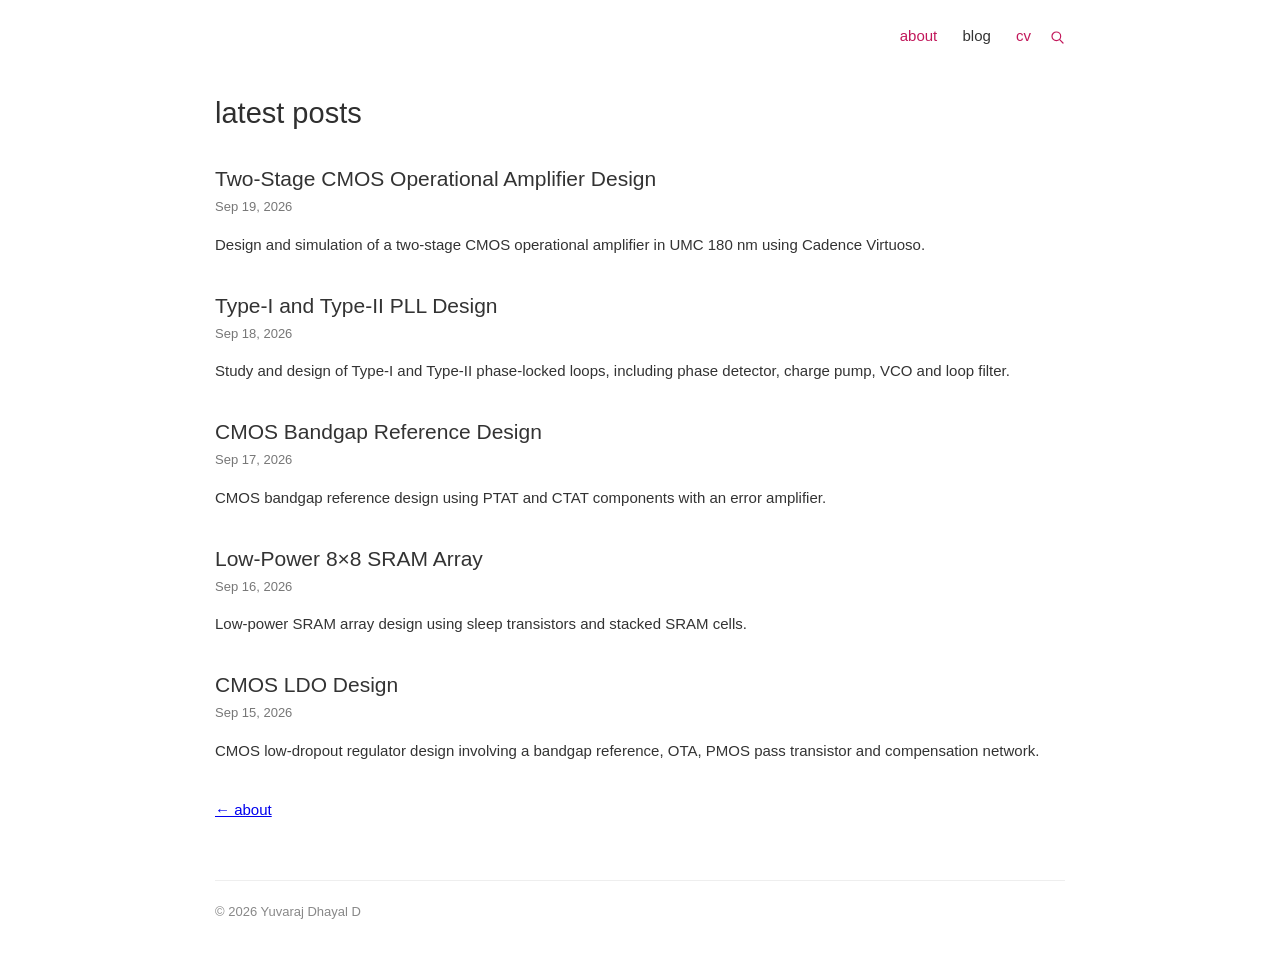
==== blog.html @ 337608b7 "Add files via upload" ====
<!doctype html>
<html lang="en">
<head>
<meta charset="UTF-8">
<meta name="viewport" content="width=device-width,initial-scale=1">
<title>Blog — Yuvaraj Dhayal D</title>
<link rel="stylesheet" href="style.css">
<style>*{box-sizing:border-box}
html{
  font-size:16px;
  -webkit-font-smoothing:antialiased;
  text-rendering:optimizeLegibility;
}
body{
  margin:0;
  padding:0;
  background:#fff;
  color:#333;
  font-family:"Helvetica Neue",Helvetica,Arial,sans-serif;
  font-size:15px;
  line-height:1.65;
  font-weight:400;
}
.site-header,main,footer{
  width:850px;
  max-width:calc(100% - 50px);
  margin-left:auto;
  margin-right:auto;
}
.site-header{padding-top:24px}
nav{text-align:right}
nav a{
  color:#c2185b;
  text-decoration:none;
  margin-left:21px;
  font-size:15px;
  font-weight:400;
}
nav a:hover{text-decoration:underline}
nav a.active{color:#333}
main{margin-top:46px;margin-bottom:58px}
.intro{
  display:grid;
  grid-template-columns:minmax(0,1fr) 220px;
  gap:52px;
  align-items:start;
}
h1{
  margin:0 0 3px;
  color:#2f2f2f;
  font-size:29px;
  line-height:1.25;
  font-weight:400;
  letter-spacing:0;
}
.title{
  margin:0 0 23px;
  color:#444;
  font-size:17px;
  line-height:1.45;
  font-weight:400;
}
.intro p{margin:0 0 15px}
.profile-photo{
  display:block;
  width:220px;
  height:220px;
  object-fit:cover;
  border-radius:2px;
}
.affiliation{
  margin:12px 0 0;
  color:#444;
  font-size:14px;
  line-height:1.5;
  font-weight:400;
}
.affiliation strong{color:#333;font-weight:400}
.section-title{
  margin:47px 0 15px;
  color:#333;
  font-size:23px;
  line-height:1.3;
  font-weight:400;
}
.posts{margin-top:0}
.post{
  display:block;
  margin-bottom:6px;
  font-size:15px;
  line-height:1.55;
  font-weight:400;
}
.post time{color:#555;font-weight:400}
.post time::after{content:"  |  "}
.post a{
  color:#c2185b;
  text-decoration:none;
  font-weight:400;
}
.post a:hover{text-decoration:underline}
.contact p{margin-bottom:14px}
.contact a{
  color:#c2185b;
  text-decoration:none;
  margin-right:15px;
  font-weight:400;
}
.contact a:hover{text-decoration:underline}
footer{
  padding:20px 0 30px;
  border-top:1px solid #eee;
  color:#888;
  font-size:13px;
  font-weight:400;
}
article{margin:34px 0}
article h2{
  font-size:21px;
  line-height:1.35;
  font-weight:400;
  color:#333;
  margin:0 0 3px;
}
article .date{font-size:13px;color:#777;margin-bottom:12px}
article a{color:#c2185b}
@media(max-width:720px){
 .site-header,main,footer{max-width:calc(100% - 32px)}
 .intro{grid-template-columns:1fr;gap:22px}
 .profile-photo{width:200px;height:200px}
 h1{font-size:28px}
 .post{display:block;margin-bottom:12px}
}
</style>
</head>
<body>
<header class="site-header"><nav>
<a href="./index.html">about</a>
<a class="active" href="./blog.html">blog</a>
<a href="./Yuvaraj_Dhayal_Resume.pdf" target="_blank">cv</a><a class="search-icon" href="search.html" aria-label="Search" title="Search">
<svg viewBox="0 0 24 24" fill="none" stroke="currentColor" stroke-width="1.8" stroke-linecap="round">
<circle cx="11" cy="11" r="6.5"></circle><path d="M16 16l5 5"></path>
</svg>
</a>
</nav></header>
<main>
<h1>latest posts</h1>
<article id="opamp"><h2>Two-Stage CMOS Operational Amplifier Design</h2><div class="date">Sep 19, 2026</div><p>Design and simulation of a two-stage CMOS operational amplifier in UMC 180 nm using Cadence Virtuoso.</p></article>
<article id="pll"><h2>Type-I and Type-II PLL Design</h2><div class="date">Sep 18, 2026</div><p>Study and design of Type-I and Type-II phase-locked loops, including phase detector, charge pump, VCO and loop filter.</p></article>
<article id="bgr"><h2>CMOS Bandgap Reference Design</h2><div class="date">Sep 17, 2026</div><p>CMOS bandgap reference design using PTAT and CTAT components with an error amplifier.</p></article>
<article id="sram"><h2>Low-Power 8×8 SRAM Array</h2><div class="date">Sep 16, 2026</div><p>Low-power SRAM array design using sleep transistors and stacked SRAM cells.</p></article>
<article id="ldo"><h2>CMOS LDO Design</h2><div class="date">Sep 15, 2026</div><p>CMOS low-dropout regulator design involving a bandgap reference, OTA, PMOS pass transistor and compensation network.</p></article>
<p><a href="./index.html">← about</a></p>
</main>
<footer>© 2026 Yuvaraj Dhayal D</footer>
</body>
</html>
---- style.css ----
*{box-sizing:border-box}
html{
  font-size:16px;
  -webkit-font-smoothing:antialiased;
  text-rendering:optimizeLegibility;
}
body{
  margin:0;
  padding:0;
  background:#fff;
  color:#333;
  font-family:"Helvetica Neue",Helvetica,Arial,sans-serif;
  font-size:15px;
  line-height:1.65;
  font-weight:400;
}
.site-header,main,footer{
  width:850px;
  max-width:calc(100% - 50px);
  margin-left:auto;
  margin-right:auto;
}
.site-header{padding-top:24px}
nav{text-align:right}
nav a{
  color:#c2185b;
  text-decoration:none;
  margin-left:21px;
  font-size:15px;
  font-weight:400;
}
nav a:hover{text-decoration:underline}
nav a.active{color:#333}
main{margin-top:46px;margin-bottom:58px}
.intro{
  display:grid;
  grid-template-columns:minmax(0,1fr) 220px;
  gap:52px;
  align-items:start;
}
h1{
  margin:0 0 3px;
  color:#2f2f2f;
  font-size:29px;
  line-height:1.25;
  font-weight:400;
  letter-spacing:0;
}
.title{
  margin:0 0 23px;
  color:#444;
  font-size:17px;
  line-height:1.45;
  font-weight:400;
}
.intro p{margin:0 0 15px}
.profile-photo{
  display:block;
  width:220px;
  height:220px;
  object-fit:cover;
  border-radius:2px;
}
.affiliation{
  margin:12px 0 0;
  color:#444;
  font-size:14px;
  line-height:1.5;
  font-weight:400;
}
.affiliation strong{color:#333;font-weight:400}
.section-title{
  margin:47px 0 15px;
  color:#333;
  font-size:23px;
  line-height:1.3;
  font-weight:400;
}
.posts{margin-top:0}
.post{
  display:block;
  margin-bottom:6px;
  font-size:15px;
  line-height:1.55;
  font-weight:400;
}
.post time{color:#555;font-weight:400}
.post time::after{content:"  |  "}
.post a{
  color:#c2185b;
  text-decoration:none;
  font-weight:400;
}
.post a:hover{text-decoration:underline}
.contact p{margin-bottom:14px}
.contact a{
  color:#c2185b;
  text-decoration:none;
  margin-right:15px;
  font-weight:400;
}
.contact a:hover{text-decoration:underline}
footer{
  padding:20px 0 30px;
  border-top:1px solid #eee;
  color:#888;
  font-size:13px;
  font-weight:400;
}
article{margin:34px 0}
article h2{
  font-size:21px;
  line-height:1.35;
  font-weight:400;
  color:#333;
  margin:0 0 3px;
}
article .date{font-size:13px;color:#777;margin-bottom:12px}
article a{color:#c2185b}
@media(max-width:720px){
 .site-header,main,footer{max-width:calc(100% - 32px)}
 .intro{grid-template-columns:1fr;gap:22px}
 .profile-photo{width:200px;height:200px}
 h1{font-size:28px}
 .post{display:block;margin-bottom:12px}
}

.search-wrap{display:inline-block;margin-left:18px;position:relative;vertical-align:middle}
.search-button{
  border:0;background:none;padding:0;cursor:pointer;color:#c2185b;
  width:18px;height:18px;display:inline-flex;align-items:center;justify-content:center;
}
.search-button svg{width:16px;height:16px;stroke:currentColor}
.search-box{
  display:none;position:absolute;right:0;top:28px;width:230px;
  background:#fff;border:1px solid #ddd;padding:8px;z-index:20;
}
.search-box.open{display:flex;gap:6px}
.search-box input{
  width:100%;border:1px solid #ccc;padding:6px 8px;
  font:400 14px "Helvetica Neue",Helvetica,Arial,sans-serif;outline:none;
}
.search-box input:focus{border-color:#c2185b}
.search-result{
  margin-top:8px;font-size:13px;line-height:1.4;
}
.search-result a{color:#c2185b;text-decoration:none}
.search-result a:hover{text-decoration:underline}

.search-icon{
  display:inline-flex;
  vertical-align:middle;
  margin-left:18px;
  color:#c2185b;
  text-decoration:none;
}
.search-icon svg{width:16px;height:16px}
.search-page h1{font-weight:400}
.search-form{display:flex;gap:8px;margin:22px 0 28px}
.search-form input{
  flex:1;max-width:520px;padding:9px 11px;border:1px solid #ccc;
  font:400 15px "Helvetica Neue",Helvetica,Arial,sans-serif;outline:none;
}
.search-form input:focus{border-color:#c2185b}
.search-form button{
  padding:9px 15px;border:0;background:#c2185b;color:#fff;
  font:400 15px "Helvetica Neue",Helvetica,Arial,sans-serif;cursor:pointer
}
.search-results{max-width:720px}
.search-item{margin:0 0 18px}
.search-item a{color:#c2185b;text-decoration:none;font-size:16px}
.search-item a:hover{text-decoration:underline}
.search-item p{margin:3px 0 0;color:#666;font-size:14px}
.search-empty{color:#777}
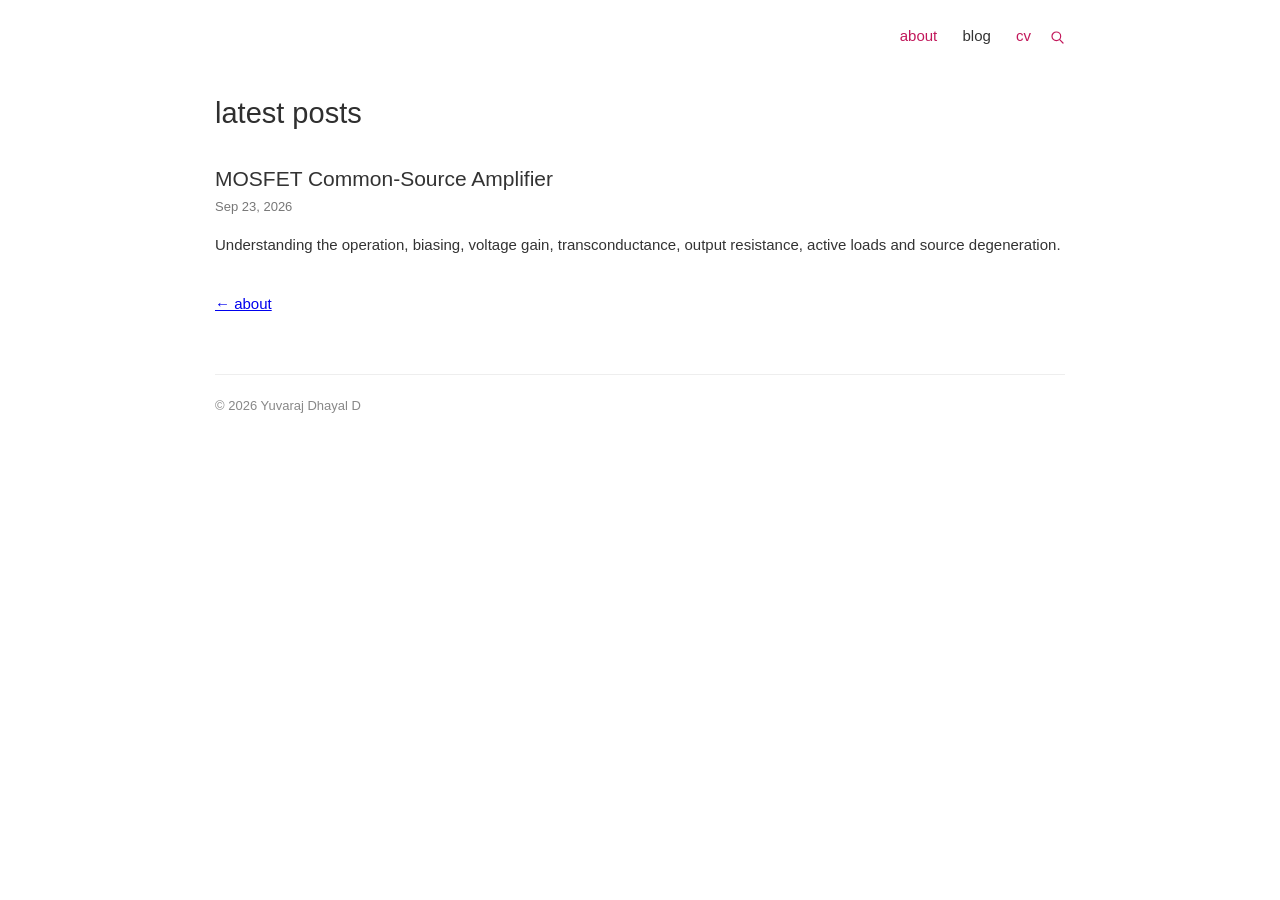
==== commit a1f203ae: "Add article on MOSFET Common-Source Amplifier Added a new article about MOSFET Common-Source Amplifi" ====
--- a/blog.html
+++ b/blog.html
@@ -145,11 +145,14 @@
 </nav></header>
 <main>
 <h1>latest posts</h1>
-<article id="opamp"><h2>Two-Stage CMOS Operational Amplifier Design</h2><div class="date">Sep 19, 2026</div><p>Design and simulation of a two-stage CMOS operational amplifier in UMC 180 nm using Cadence Virtuoso.</p></article>
-<article id="pll"><h2>Type-I and Type-II PLL Design</h2><div class="date">Sep 18, 2026</div><p>Study and design of Type-I and Type-II phase-locked loops, including phase detector, charge pump, VCO and loop filter.</p></article>
-<article id="bgr"><h2>CMOS Bandgap Reference Design</h2><div class="date">Sep 17, 2026</div><p>CMOS bandgap reference design using PTAT and CTAT components with an error amplifier.</p></article>
-<article id="sram"><h2>Low-Power 8×8 SRAM Array</h2><div class="date">Sep 16, 2026</div><p>Low-power SRAM array design using sleep transistors and stacked SRAM cells.</p></article>
-<article id="ldo"><h2>CMOS LDO Design</h2><div class="date">Sep 15, 2026</div><p>CMOS low-dropout regulator design involving a bandgap reference, OTA, PMOS pass transistor and compensation network.</p></article>
+<article id="cs">
+  <h2>MOSFET Common-Source Amplifier</h2>
+  <div class="date">Sep 23, 2026</div>
+  <p>
+    Understanding the operation, biasing, voltage gain,
+    transconductance, output resistance, active loads and source degeneration.
+  </p>
+</article>
 <p><a href="./index.html">← about</a></p>
 </main>
 <footer>© 2026 Yuvaraj Dhayal D</footer>
--- a/style.css
+++ b/style.css
@@ -1,174 +1,522 @@
-*{box-sizing:border-box}
-html{
-  font-size:16px;
-  -webkit-font-smoothing:antialiased;
-  text-rendering:optimizeLegibility;
-}
-body{
-  margin:0;
-  padding:0;
-  background:#fff;
-  color:#333;
-  font-family:"Helvetica Neue",Helvetica,Arial,sans-serif;
-  font-size:15px;
-  line-height:1.65;
-  font-weight:400;
-}
-.site-header,main,footer{
-  width:850px;
-  max-width:calc(100% - 50px);
-  margin-left:auto;
-  margin-right:auto;
-}
-.site-header{padding-top:24px}
-nav{text-align:right}
-nav a{
-  color:#c2185b;
-  text-decoration:none;
-  margin-left:21px;
-  font-size:15px;
-  font-weight:400;
-}
-nav a:hover{text-decoration:underline}
-nav a.active{color:#333}
-main{margin-top:46px;margin-bottom:58px}
-.intro{
-  display:grid;
-  grid-template-columns:minmax(0,1fr) 220px;
-  gap:52px;
-  align-items:start;
-}
-h1{
-  margin:0 0 3px;
-  color:#2f2f2f;
-  font-size:29px;
-  line-height:1.25;
-  font-weight:400;
-  letter-spacing:0;
-}
-.title{
-  margin:0 0 23px;
-  color:#444;
-  font-size:17px;
-  line-height:1.45;
-  font-weight:400;
-}
-.intro p{margin:0 0 15px}
-.profile-photo{
-  display:block;
-  width:220px;
-  height:220px;
-  object-fit:cover;
-  border-radius:2px;
-}
-.affiliation{
-  margin:12px 0 0;
-  color:#444;
-  font-size:14px;
-  line-height:1.5;
-  font-weight:400;
-}
-.affiliation strong{color:#333;font-weight:400}
-.section-title{
-  margin:47px 0 15px;
-  color:#333;
-  font-size:23px;
-  line-height:1.3;
-  font-weight:400;
-}
-.posts{margin-top:0}
-.post{
-  display:block;
-  margin-bottom:6px;
-  font-size:15px;
-  line-height:1.55;
-  font-weight:400;
-}
-.post time{color:#555;font-weight:400}
-.post time::after{content:"  |  "}
-.post a{
-  color:#c2185b;
-  text-decoration:none;
-  font-weight:400;
-}
-.post a:hover{text-decoration:underline}
-.contact p{margin-bottom:14px}
-.contact a{
-  color:#c2185b;
-  text-decoration:none;
-  margin-right:15px;
-  font-weight:400;
-}
-.contact a:hover{text-decoration:underline}
-footer{
-  padding:20px 0 30px;
-  border-top:1px solid #eee;
-  color:#888;
-  font-size:13px;
-  font-weight:400;
-}
-article{margin:34px 0}
-article h2{
-  font-size:21px;
-  line-height:1.35;
-  font-weight:400;
-  color:#333;
-  margin:0 0 3px;
-}
-article .date{font-size:13px;color:#777;margin-bottom:12px}
-article a{color:#c2185b}
-@media(max-width:720px){
- .site-header,main,footer{max-width:calc(100% - 32px)}
- .intro{grid-template-columns:1fr;gap:22px}
- .profile-photo{width:200px;height:200px}
- h1{font-size:28px}
- .post{display:block;margin-bottom:12px}
-}
-
-.search-wrap{display:inline-block;margin-left:18px;position:relative;vertical-align:middle}
-.search-button{
-  border:0;background:none;padding:0;cursor:pointer;color:#c2185b;
-  width:18px;height:18px;display:inline-flex;align-items:center;justify-content:center;
-}
-.search-button svg{width:16px;height:16px;stroke:currentColor}
-.search-box{
-  display:none;position:absolute;right:0;top:28px;width:230px;
-  background:#fff;border:1px solid #ddd;padding:8px;z-index:20;
-}
-.search-box.open{display:flex;gap:6px}
-.search-box input{
-  width:100%;border:1px solid #ccc;padding:6px 8px;
-  font:400 14px "Helvetica Neue",Helvetica,Arial,sans-serif;outline:none;
-}
-.search-box input:focus{border-color:#c2185b}
-.search-result{
-  margin-top:8px;font-size:13px;line-height:1.4;
-}
-.search-result a{color:#c2185b;text-decoration:none}
-.search-result a:hover{text-decoration:underline}
-
-.search-icon{
-  display:inline-flex;
-  vertical-align:middle;
-  margin-left:18px;
-  color:#c2185b;
-  text-decoration:none;
-}
-.search-icon svg{width:16px;height:16px}
-.search-page h1{font-weight:400}
-.search-form{display:flex;gap:8px;margin:22px 0 28px}
-.search-form input{
-  flex:1;max-width:520px;padding:9px 11px;border:1px solid #ccc;
-  font:400 15px "Helvetica Neue",Helvetica,Arial,sans-serif;outline:none;
-}
-.search-form input:focus{border-color:#c2185b}
-.search-form button{
-  padding:9px 15px;border:0;background:#c2185b;color:#fff;
-  font:400 15px "Helvetica Neue",Helvetica,Arial,sans-serif;cursor:pointer
-}
-.search-results{max-width:720px}
-.search-item{margin:0 0 18px}
-.search-item a{color:#c2185b;text-decoration:none;font-size:16px}
-.search-item a:hover{text-decoration:underline}
-.search-item p{margin:3px 0 0;color:#666;font-size:14px}
-.search-empty{color:#777}
+* {
+  box-sizing: border-box;
+}
+
+html {
+  font-size: 16px;
+  -webkit-font-smoothing: antialiased;
+  text-rendering: optimizeLegibility;
+}
+
+body {
+  margin: 0;
+  padding: 0;
+  background: #fff;
+  color: #333;
+  font-family: "Helvetica Neue", Helvetica, Arial, sans-serif;
+  font-size: 15px;
+  line-height: 1.65;
+  font-weight: 400;
+  overflow-x: hidden;
+}
+
+/* =========================
+   MAIN PAGE WIDTH
+   ========================= */
+
+.site-header,
+main,
+footer {
+  width: 850px;
+  max-width: calc(100% - 50px);
+  margin-left: auto;
+  margin-right: auto;
+}
+
+/* =========================
+   HEADER / NAVIGATION
+   ========================= */
+
+.site-header {
+  padding-top: 24px;
+}
+
+nav {
+  text-align: right;
+}
+
+nav a {
+  color: #c2185b;
+  text-decoration: none;
+  margin-left: 21px;
+  font-size: 15px;
+  font-weight: 400;
+}
+
+nav a:hover {
+  text-decoration: underline;
+}
+
+nav a.active {
+  color: #333;
+}
+
+/* =========================
+   MAIN CONTENT
+   ========================= */
+
+main {
+  margin-top: 46px;
+  margin-bottom: 58px;
+}
+
+/* =========================
+   INTRO / ABOUT SECTION
+   ========================= */
+
+.intro {
+  display: grid;
+  grid-template-columns: minmax(0, 1fr) 250px;
+  gap: 45px;
+  align-items: start;
+  width: 100%;
+}
+
+.intro > * {
+  min-width: 0;
+}
+
+/* =========================
+   HEADINGS
+   ========================= */
+
+h1 {
+  margin: 0 0 3px;
+  color: #2f2f2f;
+  font-size: 29px;
+  line-height: 1.25;
+  font-weight: 400;
+  letter-spacing: 0;
+}
+
+.title {
+  margin: 0 0 23px;
+  color: #444;
+  font-size: 17px;
+  line-height: 1.45;
+  font-weight: 400;
+}
+
+.intro p {
+  margin: 0 0 15px;
+}
+
+/* =========================
+   PROFILE PHOTO
+   ========================= */
+
+.profile-photo {
+  width: 250px;
+  max-width: 100%;
+  height: auto;
+  display: block;
+  object-fit: contain;
+}
+
+/* =========================
+   AFFILIATION
+   ========================= */
+
+.affiliation {
+  margin: 12px 0 0;
+  color: #444;
+  font-size: 14px;
+  line-height: 1.5;
+  font-weight: 400;
+}
+
+.affiliation strong {
+  color: #333;
+  font-weight: 400;
+}
+
+/* =========================
+   SECTION TITLES
+   ========================= */
+
+.section-title {
+  margin: 47px 0 15px;
+  color: #333;
+  font-size: 23px;
+  line-height: 1.3;
+  font-weight: 400;
+}
+
+/* =========================
+   POSTS
+   ========================= */
+
+.posts {
+  margin-top: 0;
+}
+
+.post {
+  display: block;
+  margin-bottom: 6px;
+  font-size: 15px;
+  line-height: 1.55;
+  font-weight: 400;
+}
+
+.post time {
+  color: #555;
+  font-weight: 400;
+}
+
+.post time::after {
+  content: "  |  ";
+}
+
+.post a {
+  color: #c2185b;
+  text-decoration: none;
+  font-weight: 400;
+}
+
+.post a:hover {
+  text-decoration: underline;
+}
+
+/* =========================
+   CONTACT
+   ========================= */
+
+.contact p {
+  margin-bottom: 14px;
+}
+
+.contact a {
+  color: #c2185b;
+  text-decoration: none;
+  margin-right: 15px;
+  font-weight: 400;
+}
+
+.contact a:hover {
+  text-decoration: underline;
+}
+
+/* =========================
+   FOOTER
+   ========================= */
+
+footer {
+  padding: 20px 0 30px;
+  border-top: 1px solid #eee;
+  color: #888;
+  font-size: 13px;
+  font-weight: 400;
+}
+
+/* =========================
+   BLOG ARTICLES
+   ========================= */
+
+article {
+  margin: 34px 0;
+}
+
+article h2 {
+  font-size: 21px;
+  line-height: 1.35;
+  font-weight: 400;
+  color: #333;
+  margin: 0 0 3px;
+}
+
+article .date {
+  font-size: 13px;
+  color: #777;
+  margin-bottom: 12px;
+}
+
+article a {
+  color: #c2185b;
+}
+
+/* =========================
+   SEARCH
+   ========================= */
+
+.search-wrap {
+  display: inline-block;
+  margin-left: 18px;
+  position: relative;
+  vertical-align: middle;
+}
+
+.search-button {
+  border: 0;
+  background: none;
+  padding: 0;
+  cursor: pointer;
+  color: #c2185b;
+  width: 18px;
+  height: 18px;
+  display: inline-flex;
+  align-items: center;
+  justify-content: center;
+}
+
+.search-button svg {
+  width: 16px;
+  height: 16px;
+  stroke: currentColor;
+}
+
+.search-box {
+  display: none;
+  position: absolute;
+  right: 0;
+  top: 28px;
+  width: 230px;
+  background: #fff;
+  border: 1px solid #ddd;
+  padding: 8px;
+  z-index: 20;
+}
+
+.search-box.open {
+  display: flex;
+  gap: 6px;
+}
+
+.search-box input {
+  width: 100%;
+  border: 1px solid #ccc;
+  padding: 6px 8px;
+  font: 400 14px "Helvetica Neue", Helvetica, Arial, sans-serif;
+  outline: none;
+}
+
+.search-box input:focus {
+  border-color: #c2185b;
+}
+
+.search-result {
+  margin-top: 8px;
+  font-size: 13px;
+  line-height: 1.4;
+}
+
+.search-result a {
+  color: #c2185b;
+  text-decoration: none;
+}
+
+.search-result a:hover {
+  text-decoration: underline;
+}
+
+.search-icon {
+  display: inline-flex;
+  vertical-align: middle;
+  margin-left: 18px;
+  color: #c2185b;
+  text-decoration: none;
+}
+
+.search-icon svg {
+  width: 16px;
+  height: 16px;
+}
+
+.search-page h1 {
+  font-weight: 400;
+}
+
+.search-form {
+  display: flex;
+  gap: 8px;
+  margin: 22px 0 28px;
+}
+
+.search-form input {
+  flex: 1;
+  max-width: 520px;
+  padding: 9px 11px;
+  border: 1px solid #ccc;
+  font: 400 15px "Helvetica Neue", Helvetica, Arial, sans-serif;
+  outline: none;
+}
+
+.search-form input:focus {
+  border-color: #c2185b;
+}
+
+.search-form button {
+  padding: 9px 15px;
+  border: 0;
+  background: #c2185b;
+  color: #fff;
+  font: 400 15px "Helvetica Neue", Helvetica, Arial, sans-serif;
+  cursor: pointer;
+}
+
+.search-results {
+  max-width: 720px;
+}
+
+.search-item {
+  margin: 0 0 18px;
+}
+
+.search-item a {
+  color: #c2185b;
+  text-decoration: none;
+  font-size: 16px;
+}
+
+.search-item a:hover {
+  text-decoration: underline;
+}
+
+.search-item p {
+  margin: 3px 0 0;
+  color: #666;
+  font-size: 14px;
+}
+
+.search-empty {
+  color: #777;
+}
+
+/* =========================
+   TABLET / SMALL DESKTOP
+   ========================= */
+
+@media (max-width: 900px) {
+
+  .site-header,
+  main,
+  footer {
+    width: auto;
+    max-width: calc(100% - 40px);
+  }
+
+  .intro {
+    grid-template-columns: minmax(0, 1fr) 220px;
+    gap: 30px;
+  }
+
+  .profile-photo {
+    width: 220px;
+    height: auto;
+  }
+}
+
+/* =========================
+   MOBILE
+   ========================= */
+
+@media (max-width: 720px) {
+
+  .site-header,
+  main,
+  footer {
+    width: auto;
+    max-width: calc(100% - 32px);
+  }
+
+  .site-header {
+    padding-top: 20px;
+  }
+
+  nav {
+    text-align: right;
+    white-space: normal;
+  }
+
+  nav a {
+    margin-left: 14px;
+    font-size: 14px;
+  }
+
+  main {
+    margin-top: 35px;
+    margin-bottom: 45px;
+  }
+
+  .intro {
+    display: grid;
+    grid-template-columns: 1fr;
+    gap: 25px;
+  }
+
+  .profile-photo {
+    width: 220px;
+    max-width: 100%;
+    height: auto;
+  }
+
+  h1 {
+    font-size: 28px;
+  }
+
+  .title {
+    font-size: 16px;
+  }
+
+  .section-title {
+    font-size: 22px;
+  }
+
+  .post {
+    display: block;
+    margin-bottom: 12px;
+  }
+
+  .search-form {
+    display: flex;
+    flex-direction: column;
+  }
+
+  .search-form input {
+    max-width: 100%;
+  }
+}
+
+/* =========================
+   VERY SMALL PHONES
+   ========================= */
+
+@media (max-width: 480px) {
+
+  .site-header,
+  main,
+  footer {
+    max-width: calc(100% - 24px);
+  }
+
+  nav {
+    text-align: left;
+  }
+
+  nav a {
+    margin-left: 0;
+    margin-right: 16px;
+  }
+
+  .profile-photo {
+    width: 200px;
+    height: auto;
+  }
+
+  h1 {
+    font-size: 26px;
+  }
+
+  .section-title {
+    font-size: 21px;
+  }
+}
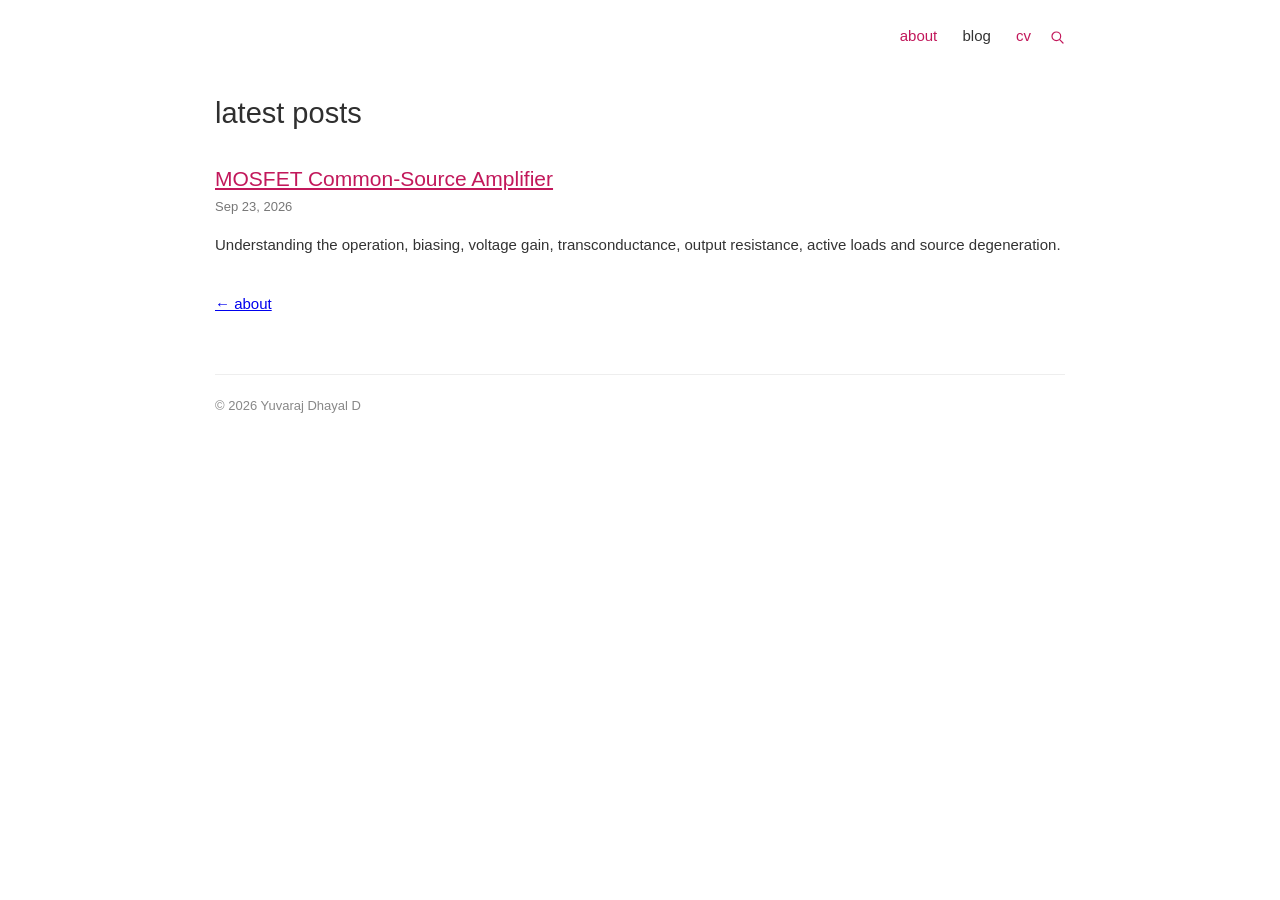
==== commit db99ad7e: "Update blog.html" ====
--- a/blog.html
+++ b/blog.html
@@ -146,7 +146,9 @@
 <main>
 <h1>latest posts</h1>
 <article id="cs">
-  <h2>MOSFET Common-Source Amplifier</h2>
+  <h2>
+  <a href="./cs.html">MOSFET Common-Source Amplifier</a>
+</h2>
   <div class="date">Sep 23, 2026</div>
   <p>
     Understanding the operation, biasing, voltage gain,
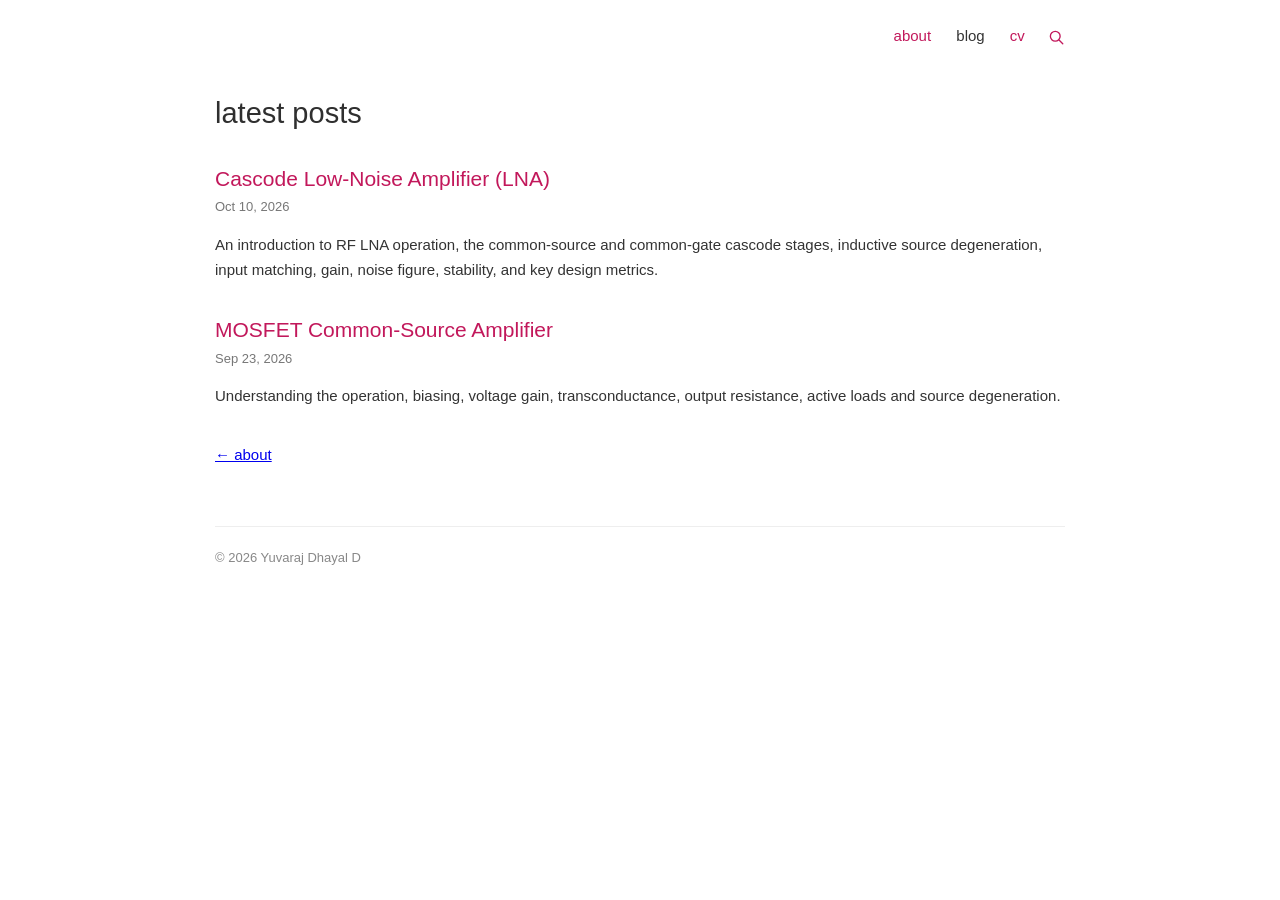
==== commit 9acd9dc7: "Add files via upload" ====
--- a/blog.html
+++ b/blog.html
@@ -39,12 +39,6 @@
 nav a:hover{text-decoration:underline}
 nav a.active{color:#333}
 main{margin-top:46px;margin-bottom:58px}
-.intro{
-  display:grid;
-  grid-template-columns:minmax(0,1fr) 220px;
-  gap:52px;
-  align-items:start;
-}
 h1{
   margin:0 0 3px;
   color:#2f2f2f;
@@ -52,67 +46,6 @@
   line-height:1.25;
   font-weight:400;
   letter-spacing:0;
-}
-.title{
-  margin:0 0 23px;
-  color:#444;
-  font-size:17px;
-  line-height:1.45;
-  font-weight:400;
-}
-.intro p{margin:0 0 15px}
-.profile-photo{
-  display:block;
-  width:220px;
-  height:220px;
-  object-fit:cover;
-  border-radius:2px;
-}
-.affiliation{
-  margin:12px 0 0;
-  color:#444;
-  font-size:14px;
-  line-height:1.5;
-  font-weight:400;
-}
-.affiliation strong{color:#333;font-weight:400}
-.section-title{
-  margin:47px 0 15px;
-  color:#333;
-  font-size:23px;
-  line-height:1.3;
-  font-weight:400;
-}
-.posts{margin-top:0}
-.post{
-  display:block;
-  margin-bottom:6px;
-  font-size:15px;
-  line-height:1.55;
-  font-weight:400;
-}
-.post time{color:#555;font-weight:400}
-.post time::after{content:"  |  "}
-.post a{
-  color:#c2185b;
-  text-decoration:none;
-  font-weight:400;
-}
-.post a:hover{text-decoration:underline}
-.contact p{margin-bottom:14px}
-.contact a{
-  color:#c2185b;
-  text-decoration:none;
-  margin-right:15px;
-  font-weight:400;
-}
-.contact a:hover{text-decoration:underline}
-footer{
-  padding:20px 0 30px;
-  border-top:1px solid #eee;
-  color:#888;
-  font-size:13px;
-  font-weight:400;
 }
 article{margin:34px 0}
 article h2{
@@ -123,21 +56,29 @@
   margin:0 0 3px;
 }
 article .date{font-size:13px;color:#777;margin-bottom:12px}
-article a{color:#c2185b}
+article a{color:#c2185b;text-decoration:none}
+article a:hover{text-decoration:underline}
+footer{
+  padding:20px 0 30px;
+  border-top:1px solid #eee;
+  color:#888;
+  font-size:13px;
+  font-weight:400;
+}
 @media(max-width:720px){
  .site-header,main,footer{max-width:calc(100% - 32px)}
- .intro{grid-template-columns:1fr;gap:22px}
- .profile-photo{width:200px;height:200px}
  h1{font-size:28px}
- .post{display:block;margin-bottom:12px}
+ article{margin:28px 0}
 }
+.search-icon svg{width:18px;height:18px;vertical-align:middle}
 </style>
 </head>
 <body>
 <header class="site-header"><nav>
 <a href="./index.html">about</a>
 <a class="active" href="./blog.html">blog</a>
-<a href="./Yuvaraj_Dhayal_Resume.pdf" target="_blank">cv</a><a class="search-icon" href="search.html" aria-label="Search" title="Search">
+<a href="./Yuvaraj_Dhayal_Resume.pdf" target="_blank" rel="noopener">cv</a>
+<a class="search-icon" href="search.html" aria-label="Search" title="Search">
 <svg viewBox="0 0 24 24" fill="none" stroke="currentColor" stroke-width="1.8" stroke-linecap="round">
 <circle cx="11" cy="11" r="6.5"></circle><path d="M16 16l5 5"></path>
 </svg>
@@ -145,16 +86,26 @@
 </nav></header>
 <main>
 <h1>latest posts</h1>
+
+<article id="lna">
+  <h2><a href="./lna-amplifier.html">Cascode Low-Noise Amplifier (LNA)</a></h2>
+  <div class="date">Oct 10, 2026</div>
+  <p>
+    An introduction to RF LNA operation, the common-source and common-gate
+    cascode stages, inductive source degeneration, input matching, gain,
+    noise figure, stability, and key design metrics.
+  </p>
+</article>
+
 <article id="cs">
-  <h2>
-  <a href="./cs.html">MOSFET Common-Source Amplifier</a>
-</h2>
+  <h2><a href="./commonsource.html">MOSFET Common-Source Amplifier</a></h2>
   <div class="date">Sep 23, 2026</div>
   <p>
     Understanding the operation, biasing, voltage gain,
     transconductance, output resistance, active loads and source degeneration.
   </p>
 </article>
+
 <p><a href="./index.html">← about</a></p>
 </main>
 <footer>© 2026 Yuvaraj Dhayal D</footer>
--- a/style.css
+++ b/style.css
@@ -515,6 +515,17 @@
   h1 {
     font-size: 26px;
   }
+  .diagram {
+    text-align: center;
+    margin: 20px 0;
+}
+
+.diagram img {
+    max-width: 100%;
+    width: 500px;
+    height: auto;
+    display: inline-block;
+}
 
   .section-title {
     font-size: 21px;
